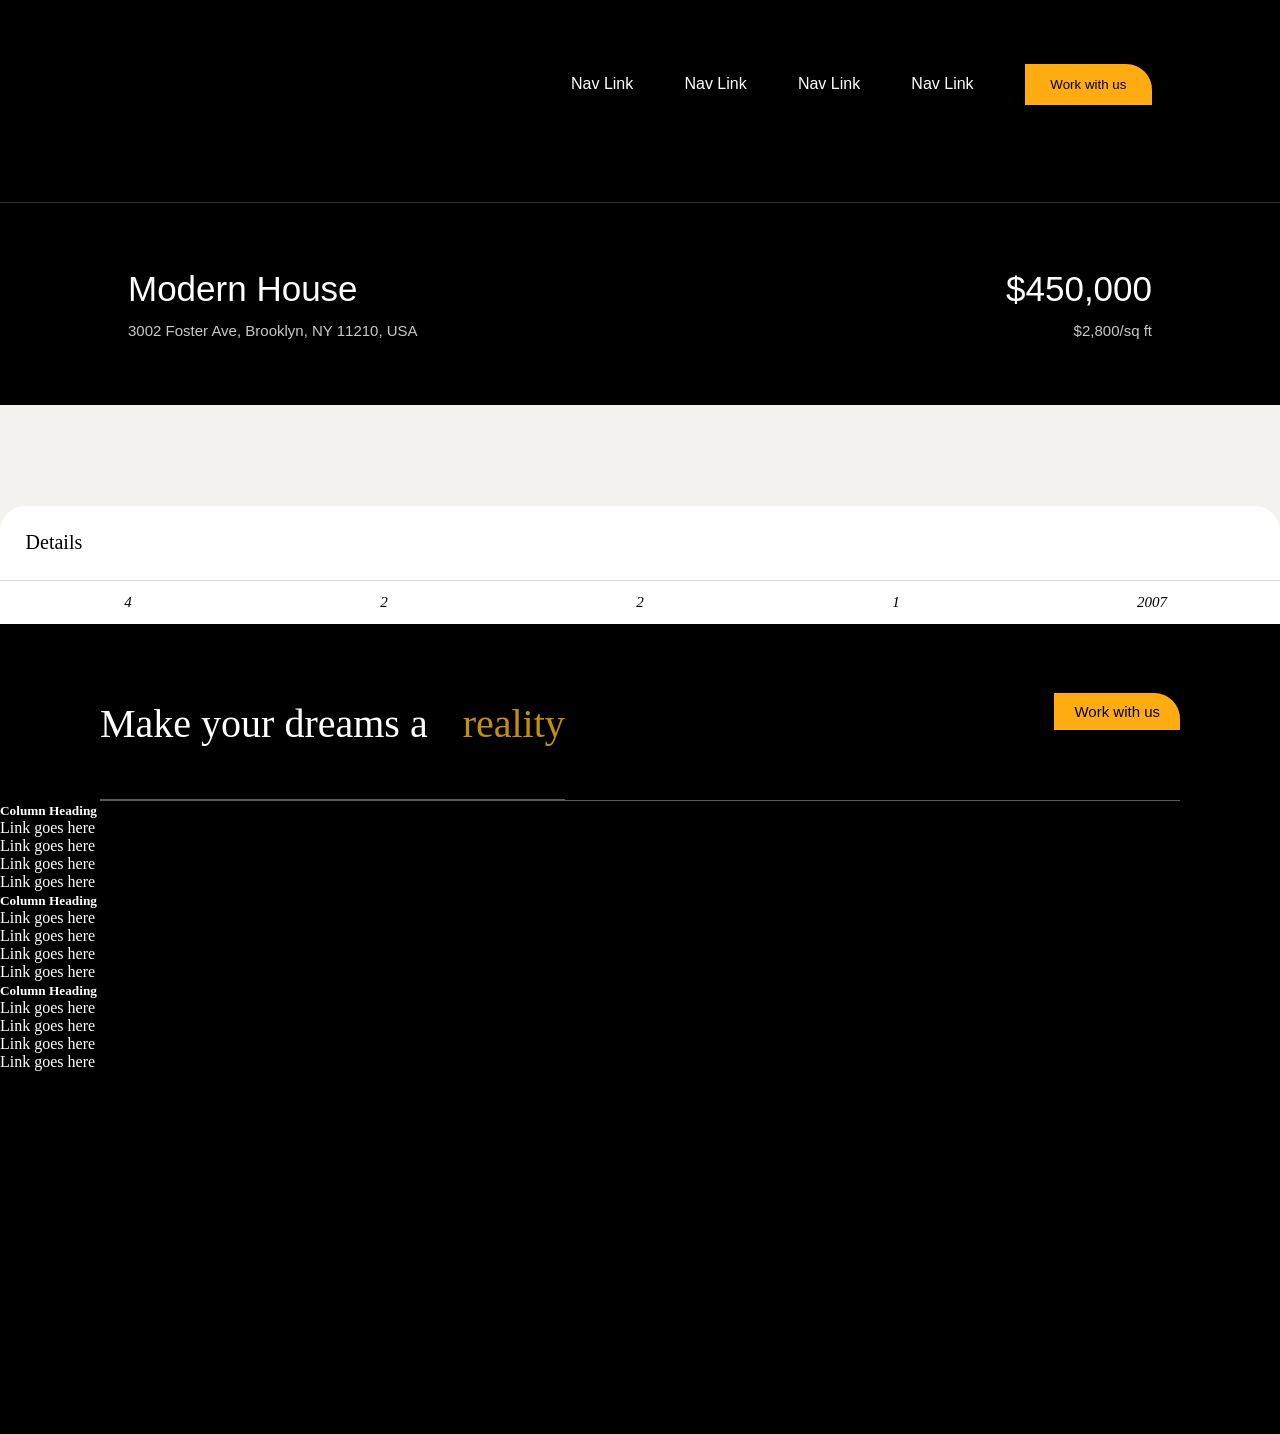
==== page2.html @ 0ca3a42a "style the footer heading" ====
<!DOCTYPE html>
<html lang="en">
<head>
    <meta charset="UTF-8">
    <meta http-equiv="X-UA-Compatible" content="IE=edge">
    <meta name="viewport" content="width=device-width, initial-scale=1.0">
    <script src="https://kit.fontawesome.com/e7d1e0d4b7.js" crossorigin="anonymous"></script>
    <link rel="stylesheet" href="./Assets/CSS/style.css">
    <title>Movers-2</title>

</head>

<body>
   <!--HEADER SECTION-->
   <div class="head-sec">
       <div class="nav-links">
           <ul>
               <li>Nav Link</li>
               <li>Nav Link</li>
               <li>Nav Link</li>
               <li>Nav Link</li>
               <li><button>Work with us <i class="fa-solid fa-right-long"></i></button></li>
           </ul>
       </div>
       <div class="header">
           <div>
               <p class="name"> Modern House</p>
               <p class="location"> 3002 Foster Ave, Brooklyn, NY 11210, USA</p>
           </div>
           <div>
                <P class="name">$450,000</P>
                <P class="location">$2,800/sq ft</P>
           </div>

       </div>
   </div> 
   <!--Picture sections-->
   <section>
       <div class="pictures-div">
           <div class="pics">
               <div class="big-pic">
                    <img src="https://drive.google.com/uc?export=view&id=1_YTQkSXjR_KBBoru-quj7aI0DAhgUHQy" alt="">
               </div>
               <div class="small-pics">
                <img src="https://drive.google.com/uc?export=view&id=1VtnFFFFGj6YVeNIsZd36shXdVuFKtDeX" alt="">
                <img src="https://drive.google.com/uc?export=view&id=1D1_yf16dgf63LguCztv2B1-DMqkanlFV" alt="">
                <img src="https://drive.google.com/uc?export=view&id=13_j3Vo6OsnA2htQBMNW5sR3_RbzWZbRx" alt="">
                <img src="https://drive.google.com/uc?export=view&id=1rEH1F7RldmzOWA7O5dvkRw0K_TReeOU3" alt="">
                <img src="https://drive.google.com/uc?export=view&id=1jzfv4vnMHcPCl5HlhIojYftEu1S5TY83" alt="">
                <img src="https://drive.google.com/uc?export=view&id=1H9y_EGEVu7B8-kIJKkqhQCIwWmnaPc_J" alt="">
                <img src="https://drive.google.com/uc?export=view&id=1SgCq9o4c_epH9wWms4tFMnTSdgdJij6A" alt="">

                   
               </div>

           </div>

       </div>
   </section>
   <!--Details Section-->

       <div class="details">
           <div class="title">
               <p>Details</p>
           </div>
           <div class="sec-icons">

               <div class="car">
                <i class="fa-solid fa-car" >4</i>
               </div>
               <div class="shower">
                <i class="fa-regular fa-calendar" >2</i>
               </div>
               <div class="hash">
                <i class="fa-regular fa-calendar" >2</i>
               </div>
               <div class="house">
                <i class="fa-regular fa-calendar" >1</i>
               </div>
               <div class="calendar">
                <i class="fa-regular fa-calendar" >2007</i>
               </div>

           </div>

       </div>
       <!--DESCRIPTION SECTION-->


<!--FOOTER SECTION-->
       <footer>
        <div class="footer">
            <div class="heading">
                <p>Make your dreams a  <span>reality</span></p>
            </div>
            <div class="btn">
                <button>Work with us <i class="fa-solid fa-right-long"></i></button>
            </div>
        </div>
        <div class="body">
            <div class="footer-icons">
                <i class="fa-brands fa-facebook-f"></i>
                <i class="fa-brands fa-twitter"></i>
                <i class="fa-brands fa-instagram"></i>
            </div>
            <div class="links">
                <ul>
                    <li><h5>Column Heading</h5></li>
                    <li>Link goes here</li>
                    <li>Link goes here</li>
                    <li>Link goes here</li>
                    <li>Link goes here</li>
                </ul>
                <ul>
                    <li><h5>Column Heading</h5></li>
                    <li>Link goes here</li>
                    <li>Link goes here</li>
                    <li>Link goes here</li>
                    <li>Link goes here</li>
                </ul>
                <ul>
                    <li><h5>Column Heading</h5></li>
                    <li>Link goes here</li>
                    <li>Link goes here</li>
                    <li>Link goes here</li>
                    <li>Link goes here</li>
                </ul>
            </div>
        </div>
    </footer>

</body>
</html>
---- Assets/CSS/style.css ----
*{
    margin: 0;
    padding: 0;
    box-sizing: border-box;
}
body{
    background-color: #f4f2ef;
}
.head-sec{
    height: 45vh;
    font-family: Arial, Helvetica, sans-serif;
    background-color: black;
}
.nav-links{
    border-bottom: 1px solid #333131;
    height: 50%;
    padding: 3vw 10vw;
}
.nav-links ul{
    list-style: none;
    display: flex;
    float: right;
    color: white;
    align-items: center;
    padding: 2vw 0;
}
.nav-links ul li{
    padding-left: 4vw;

}    
.nav-links ul li button{
    background-color: #FFAC12;
    color: black;
    padding: 1vw 2vw;
    border: none;
    border-top-right-radius: 2vw;

}    
span{
    color: white;
   
}
.header{
    height: 50%;
    display: flex;
    justify-content: space-between;
    color: white;
    padding: 3vw 10vw;
    align-items: center;
    font-family: Arial, Helvetica, sans-serif;
}
.name{
    font-size: 35px;
    margin-bottom: 1vw;
}
.location{
    font-size: 15px;
    float: right;
    color: #c9c8c7;
}
.pictures-div{
    margin: 3vw 10vw;
    display: flex;
    justify-content: space-between;

}
.pics{
    width: 65%;
}
.pics .big-pic img{
    height: auto;
    margin-bottom: 20px;
}
.small-pics{
    display: flex;
    flex-wrap: nowrap;
    justify-content: space-between;
}
.small-pics img{
    width: 12.5%;
}
.details{
    border-radius: 2vw;
}
.title{
    border-top-left-radius: 2vw;
    border-top-right-radius: 2vw;
    margin-top: 2vw;
    padding: 2vw;
    font-size: 20px;
    background-color: #fff;

    
}
.sec-icons{
    width: 100%;
    display: flex;
    background-color: #fff;

}
.sec-icons div{
    width: 20%;
    text-align: center;
    font-size: 15px;
    padding: 1vw;
    border-top:  1px solid   #dbdad8;

}
.car .shower .hash .house .calendar{
    border-right: 1px solid #dbdad8;
}
footer{
    width: 100%;
    height: 90vh;
    background-color: black;
    color: white;

}
.footer{
    display: flex;
    justify-content: space-between;
    align-items: center;
    border-bottom: 1px solid #5c5b5a;
    margin-left: 100px;
    margin-right: 100PX;
}
.heading{
    font-size: 40px;
    padding: 6vw 0 4vw ;
    border-bottom: 1px solid #5c5b5a;
}
span{
    color: #dda509e0;
    padding-left: 25px;
}
.btn button{
    background-color: #FFAC12;
    padding: 10px 20px;
    font-size: 15px;
    color: black;
    border: none;
    border-top-right-radius: 2vw;
}
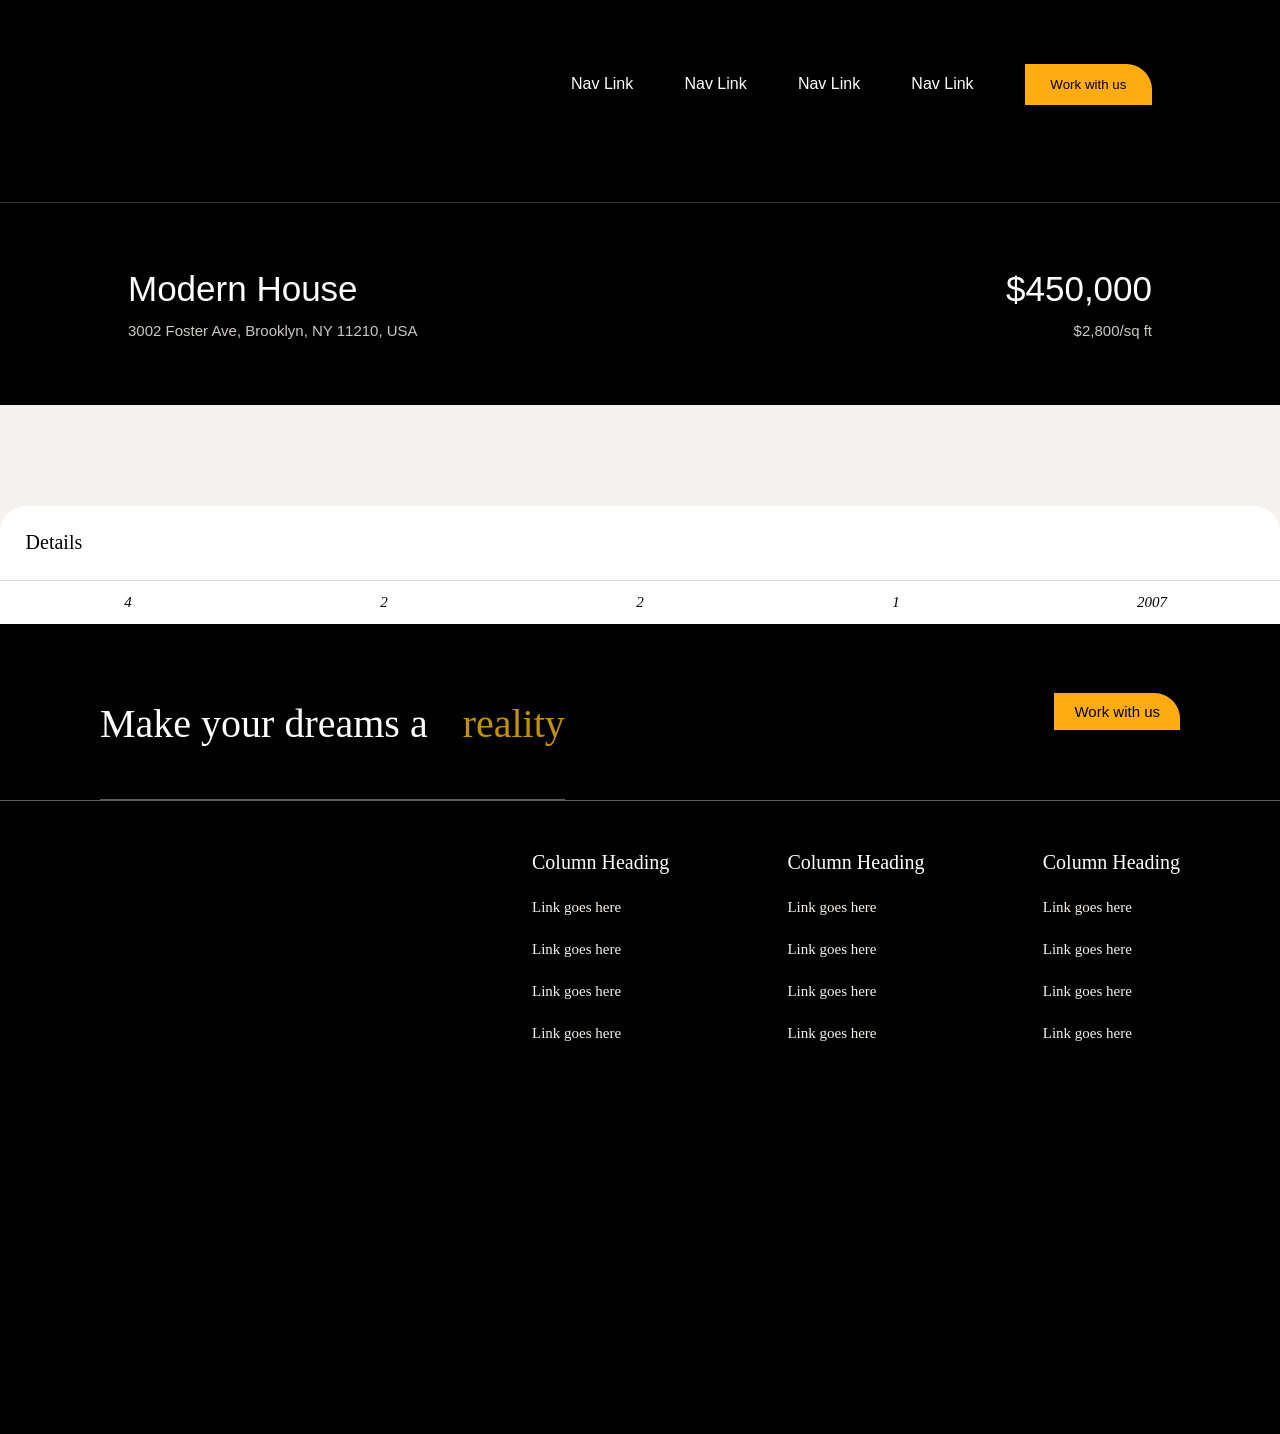
==== commit 8f4027e0: "styled footer section" ====
--- a/page2.html
+++ b/page2.html
@@ -105,21 +105,21 @@
             </div>
             <div class="links">
                 <ul>
-                    <li><h5>Column Heading</h5></li>
+                    <li><p>Column Heading</p></li>
                     <li>Link goes here</li>
                     <li>Link goes here</li>
                     <li>Link goes here</li>
                     <li>Link goes here</li>
                 </ul>
                 <ul>
-                    <li><h5>Column Heading</h5></li>
+                    <li><p>Column Heading</p></li>
                     <li>Link goes here</li>
                     <li>Link goes here</li>
                     <li>Link goes here</li>
                     <li>Link goes here</li>
                 </ul>
                 <ul>
-                    <li><h5>Column Heading</h5></li>
+                    <li><p>Column Heading</p></li>
                     <li>Link goes here</li>
                     <li>Link goes here</li>
                     <li>Link goes here</li>
--- a/Assets/CSS/style.css
+++ b/Assets/CSS/style.css
@@ -36,6 +36,9 @@
     border-top-right-radius: 2vw;
 
 }    
+.nav-links ul li button i{
+    color: white;
+}
 span{
     color: white;
    
@@ -121,8 +124,9 @@
     justify-content: space-between;
     align-items: center;
     border-bottom: 1px solid #5c5b5a;
-    margin-left: 100px;
-    margin-right: 100PX;
+    padding-left: 100px;
+    padding-right: 100px;
+   
 }
 .heading{
     font-size: 40px;
@@ -141,4 +145,42 @@
     border: none;
     border-top-right-radius: 2vw;
 }
+.btn button i{
+    color: white;
 
+}
+.body{
+    padding-top: 50px;
+    display: flex;
+    padding-left: 100px;
+    padding-right: 100px;
+  
+}
+.footer-icons{
+    padding-left: 100px;
+    padding-right: 200px;
+    display: flex;
+    width: 40%;
+    align-items: center;
+    justify-content: space-between;
+}
+.links{
+    display: flex;
+    justify-content: space-between;
+    width: 60%;
+}
+.links ul{
+    list-style: none;
+}
+.links ul li{
+    color: #f4f2ef;
+    font-size: 15px;
+    padding-bottom: 25px;
+
+}
+.links ul li p{
+    color: white;
+    font-size: 20px;
+
+}    
+
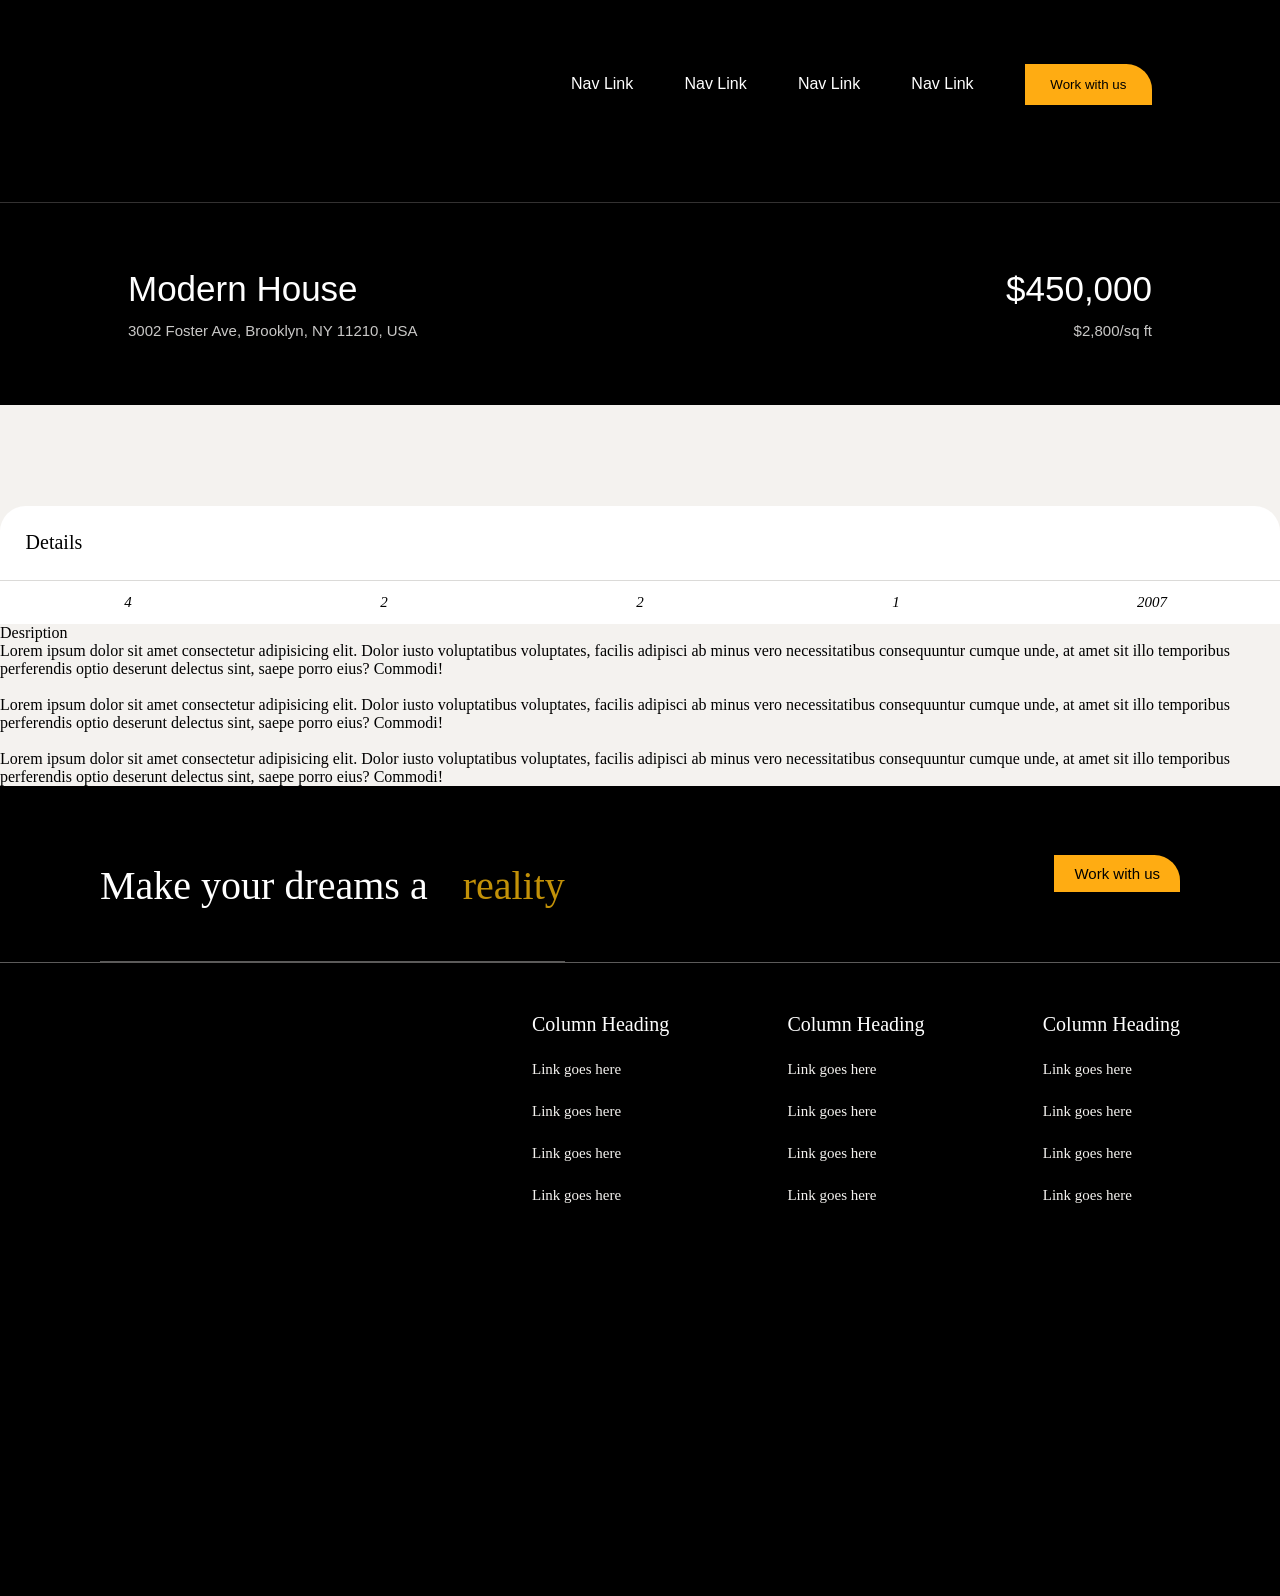
==== commit d9b992b3: "add description section" ====
--- a/page2.html
+++ b/page2.html
@@ -85,10 +85,37 @@
 
        </div>
        <!--DESCRIPTION SECTION-->
+       <div class="desc-sec">
+
+        <div class="desc-details">
+            <p>
+                Desription
+            </p>
+        </div>
+
+        <div class="desc-body">
+            <p> Lorem ipsum dolor sit amet consectetur adipisicing elit. 
+                Dolor iusto voluptatibus voluptates, facilis adipisci ab minus vero 
+                necessitatibus consequuntur cumque unde, at amet sit illo temporibus 
+                perferendis optio deserunt delectus sint, saepe porro eius? Commodi!
+            </p><br>
+            <p> Lorem ipsum dolor sit amet consectetur adipisicing elit. 
+                Dolor iusto voluptatibus voluptates, facilis adipisci ab minus vero 
+                necessitatibus consequuntur cumque unde, at amet sit illo temporibus 
+                perferendis optio deserunt delectus sint, saepe porro eius? Commodi!
+            </p><br>
+            <p> Lorem ipsum dolor sit amet consectetur adipisicing elit. 
+                Dolor iusto voluptatibus voluptates, facilis adipisci ab minus vero 
+                necessitatibus consequuntur cumque unde, at amet sit illo temporibus 
+                perferendis optio deserunt delectus sint, saepe porro eius? Commodi!
+            </p>         
+      </div>
+      
+    </div>
 
 
 <!--FOOTER SECTION-->
-       <footer>
+    <footer>
         <div class="footer">
             <div class="heading">
                 <p>Make your dreams a  <span>reality</span></p>
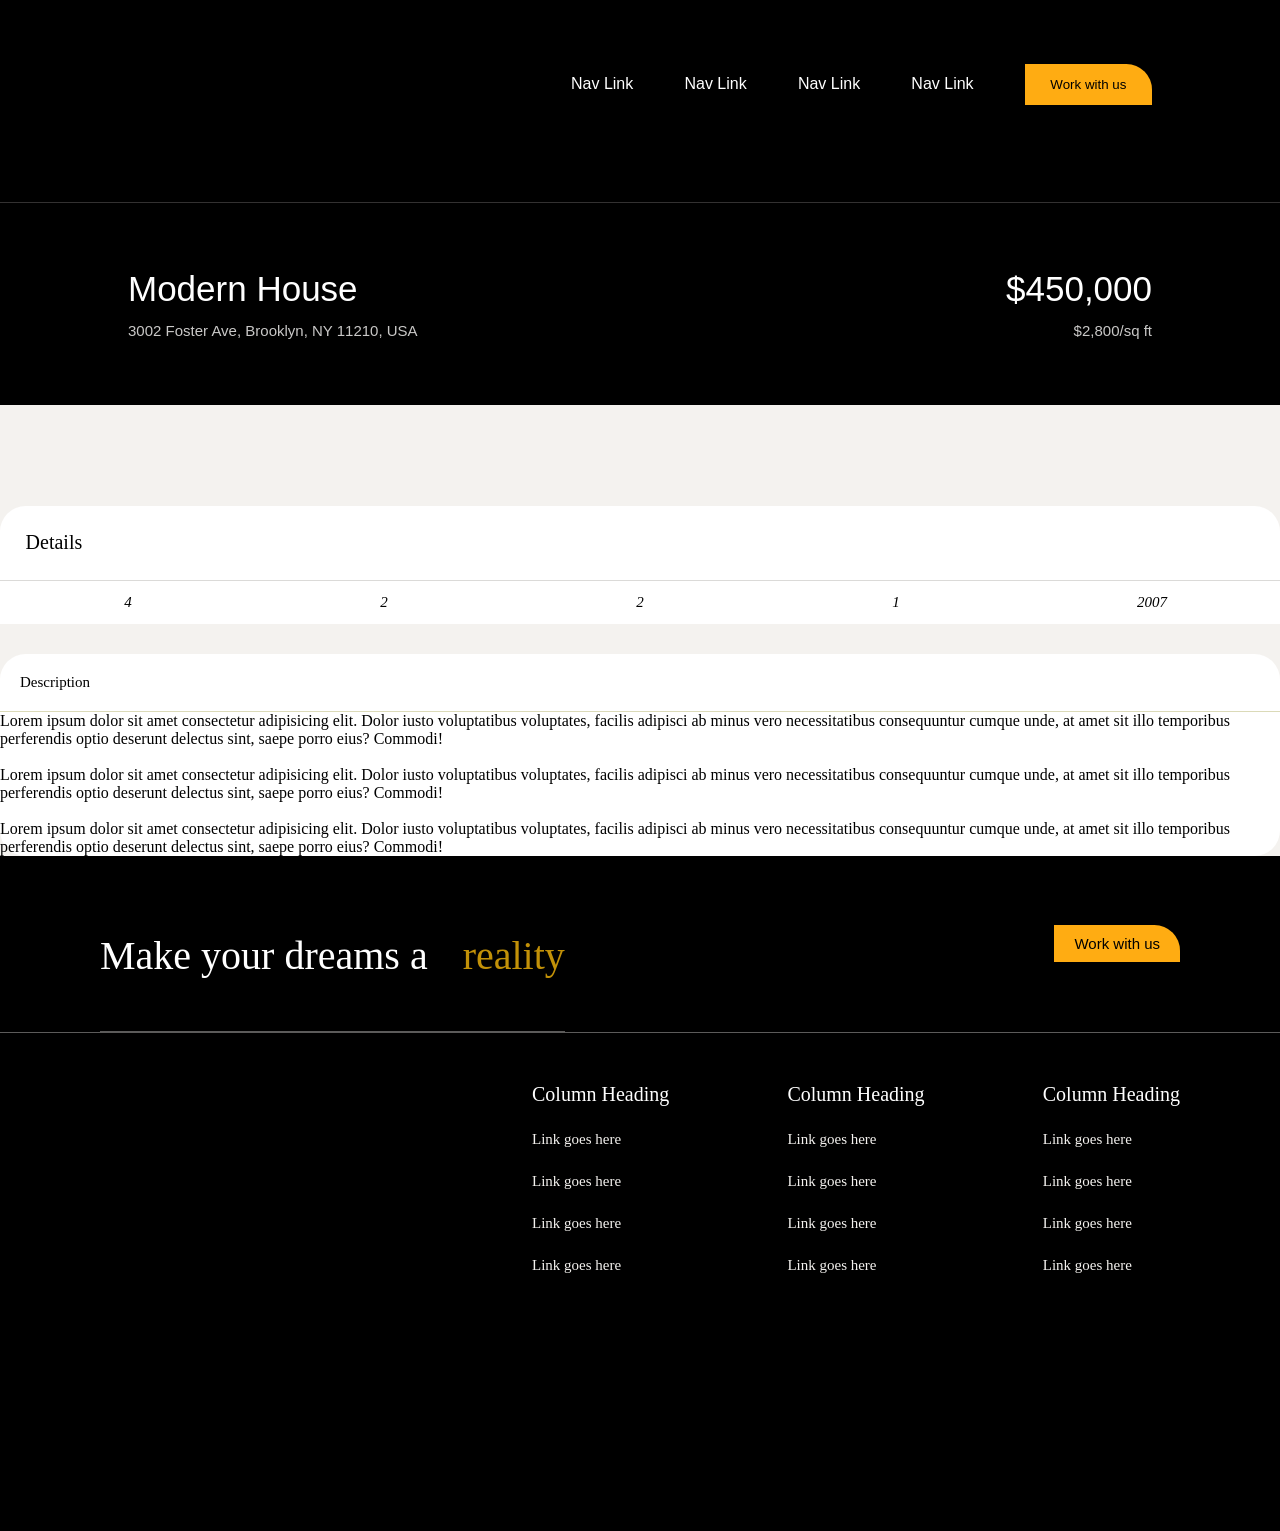
==== commit eb4d8d82: "make changes to height of footer section" ====
--- a/page2.html
+++ b/page2.html
@@ -89,7 +89,7 @@
 
         <div class="desc-details">
             <p>
-                Desription
+                Description
             </p>
         </div>
 
--- a/Assets/CSS/style.css
+++ b/Assets/CSS/style.css
@@ -112,9 +112,19 @@
 .car .shower .hash .house .calendar{
     border-right: 1px solid #dbdad8;
 }
+.desc-sec{
+    background-color: white;
+    margin-top: 30px;
+    border-radius: 2vw;
+}
+.desc-details{
+    font-size: 15px;
+    padding: 20px;
+    border-bottom: 1px solid #dbdab8;
+}
 footer{
     width: 100%;
-    height: 90vh;
+    height: 75vh;
     background-color: black;
     color: white;
 
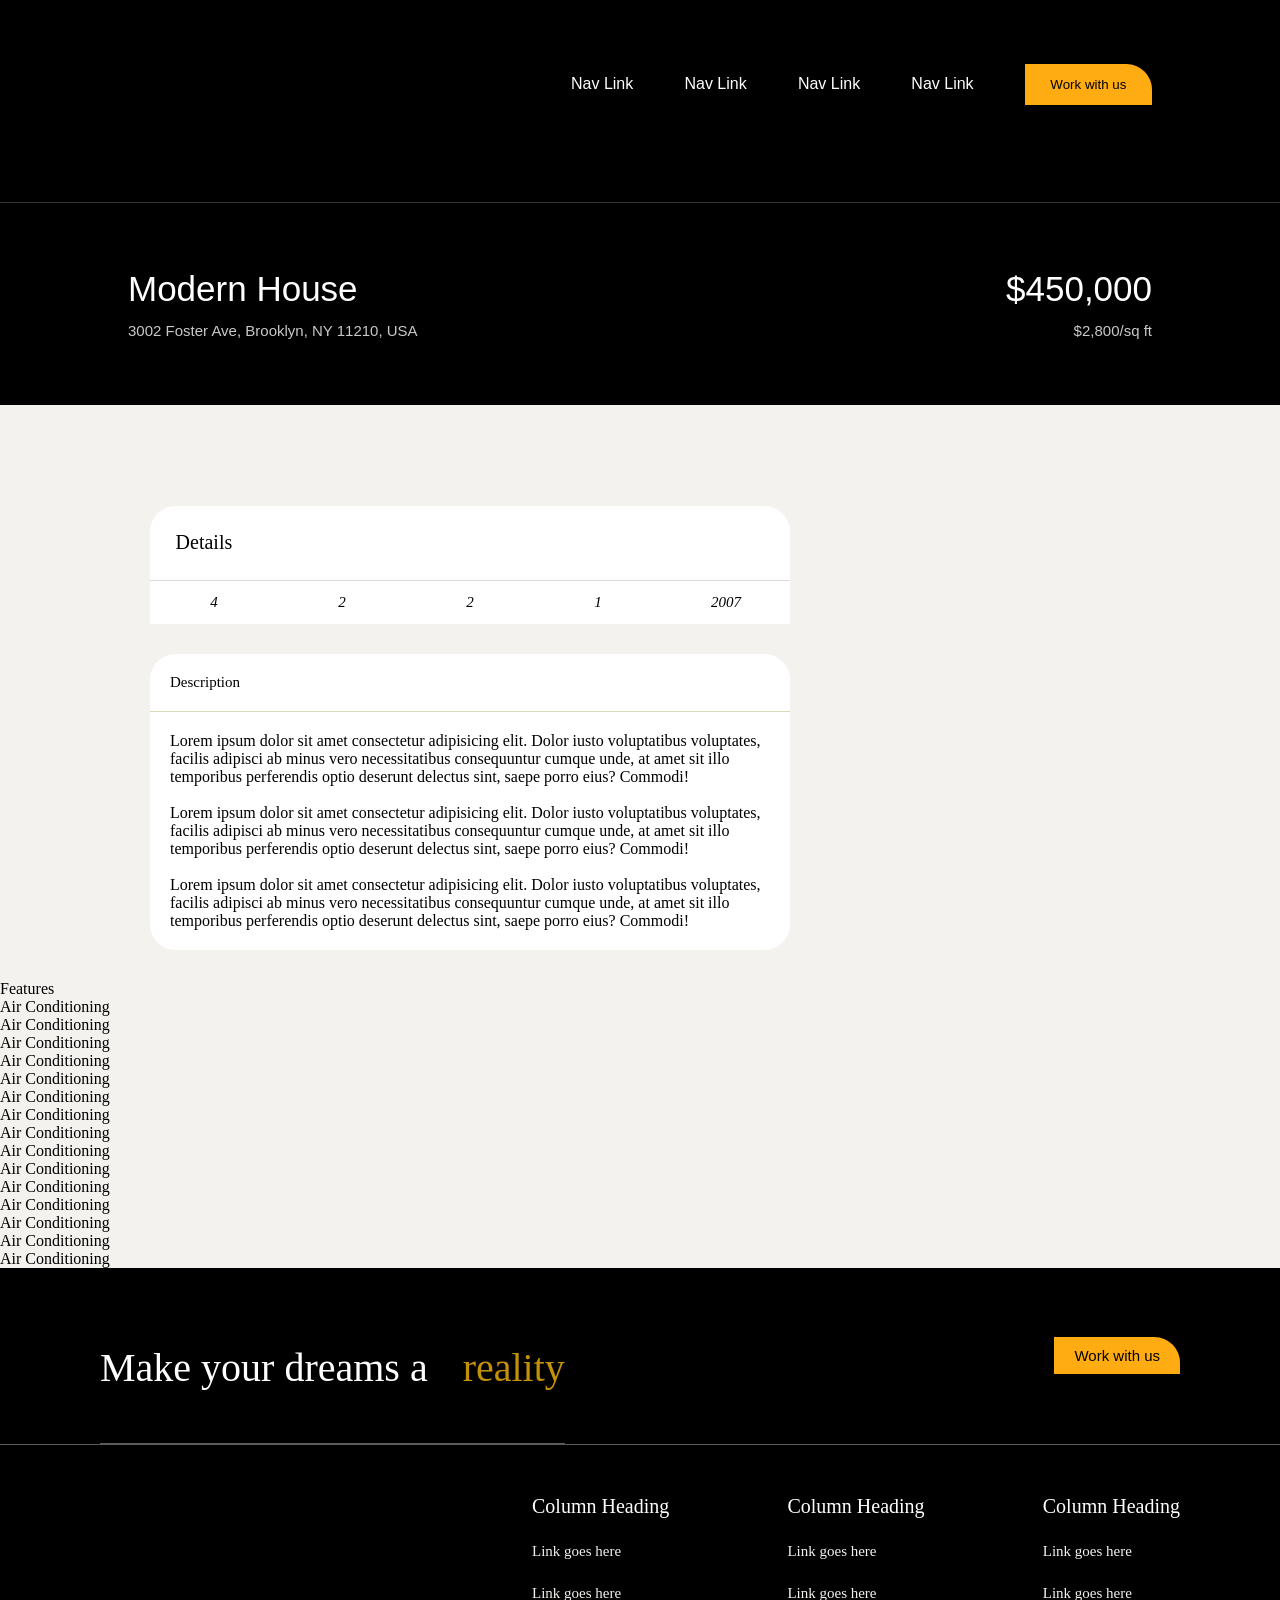
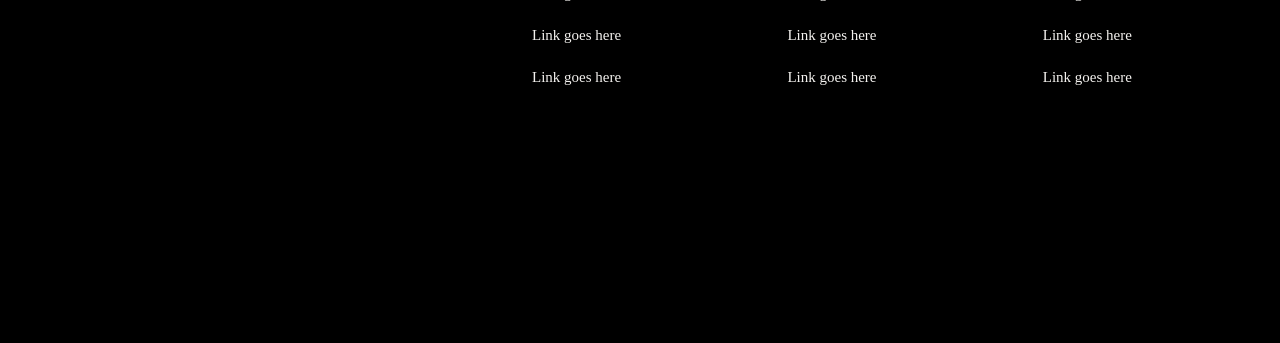
==== commit e31f3404: "add the feature section" ====
--- a/page2.html
+++ b/page2.html
@@ -112,6 +112,43 @@
       </div>
       
     </div>
+    <!--FEATURE SECTION-->
+    <div class="features">
+        <div class="features-p">
+            <p>Features</p>
+        </div>
+        <div class="features-content">
+            <div class="features-list1">
+                <ul>
+                    <li><i class="fa-solid fa-circle-check"></i>Air Conditioning</li>
+                    <li><i class="fa-solid fa-circle-check"></i>Air Conditioning</li>
+                    <li><i class="fa-solid fa-circle-check"></i>Air Conditioning</li>
+                    <li><i class="fa-solid fa-circle-check"></i>Air Conditioning</li>
+                    <li><i class="fa-solid fa-circle-check"></i>Air Conditioning</li>
+                </ul>
+            </div>
+            <div class="features-list1">
+                <ul>
+                    <li><i class="fa-solid fa-circle-check"></i>Air Conditioning</li>
+                    <li><i class="fa-solid fa-circle-check"></i>Air Conditioning</li>
+                    <li><i class="fa-solid fa-circle-check"></i>Air Conditioning</li>
+                    <li><i class="fa-solid fa-circle-check"></i>Air Conditioning</li>
+                    <li><i class="fa-solid fa-circle-check"></i>Air Conditioning</li>
+                </ul>
+            </div>
+            <div class="features-list1">
+                <ul>
+                    <li><i class="fa-solid fa-circle-check"></i>Air Conditioning</li>
+                    <li><i class="fa-solid fa-circle-check"></i>Air Conditioning</li>
+                    <li><i class="fa-solid fa-circle-check"></i>Air Conditioning</li>
+                    <li><i class="fa-solid fa-circle-check"></i>Air Conditioning</li>
+                    <li><i class="fa-solid fa-circle-check"></i>Air Conditioning</li>
+                </ul>
+            </div>
+        </div>
+    </div>
+
+</div>
 
 
 <!--FOOTER SECTION-->
--- a/Assets/CSS/style.css
+++ b/Assets/CSS/style.css
@@ -84,6 +84,8 @@
 }
 .details{
     border-radius: 2vw;
+    width: 50%;
+    margin-left: 150px;
 }
 .title{
     border-top-left-radius: 2vw;
@@ -116,11 +118,18 @@
     background-color: white;
     margin-top: 30px;
     border-radius: 2vw;
+    width: 50%;
+    margin-bottom: 30px;
+    margin-left: 150px;
 }
 .desc-details{
     font-size: 15px;
     padding: 20px;
     border-bottom: 1px solid #dbdab8;
+}
+.desc-body{
+    padding: 20px;
+    font-size: medium;
 }
 footer{
     width: 100%;
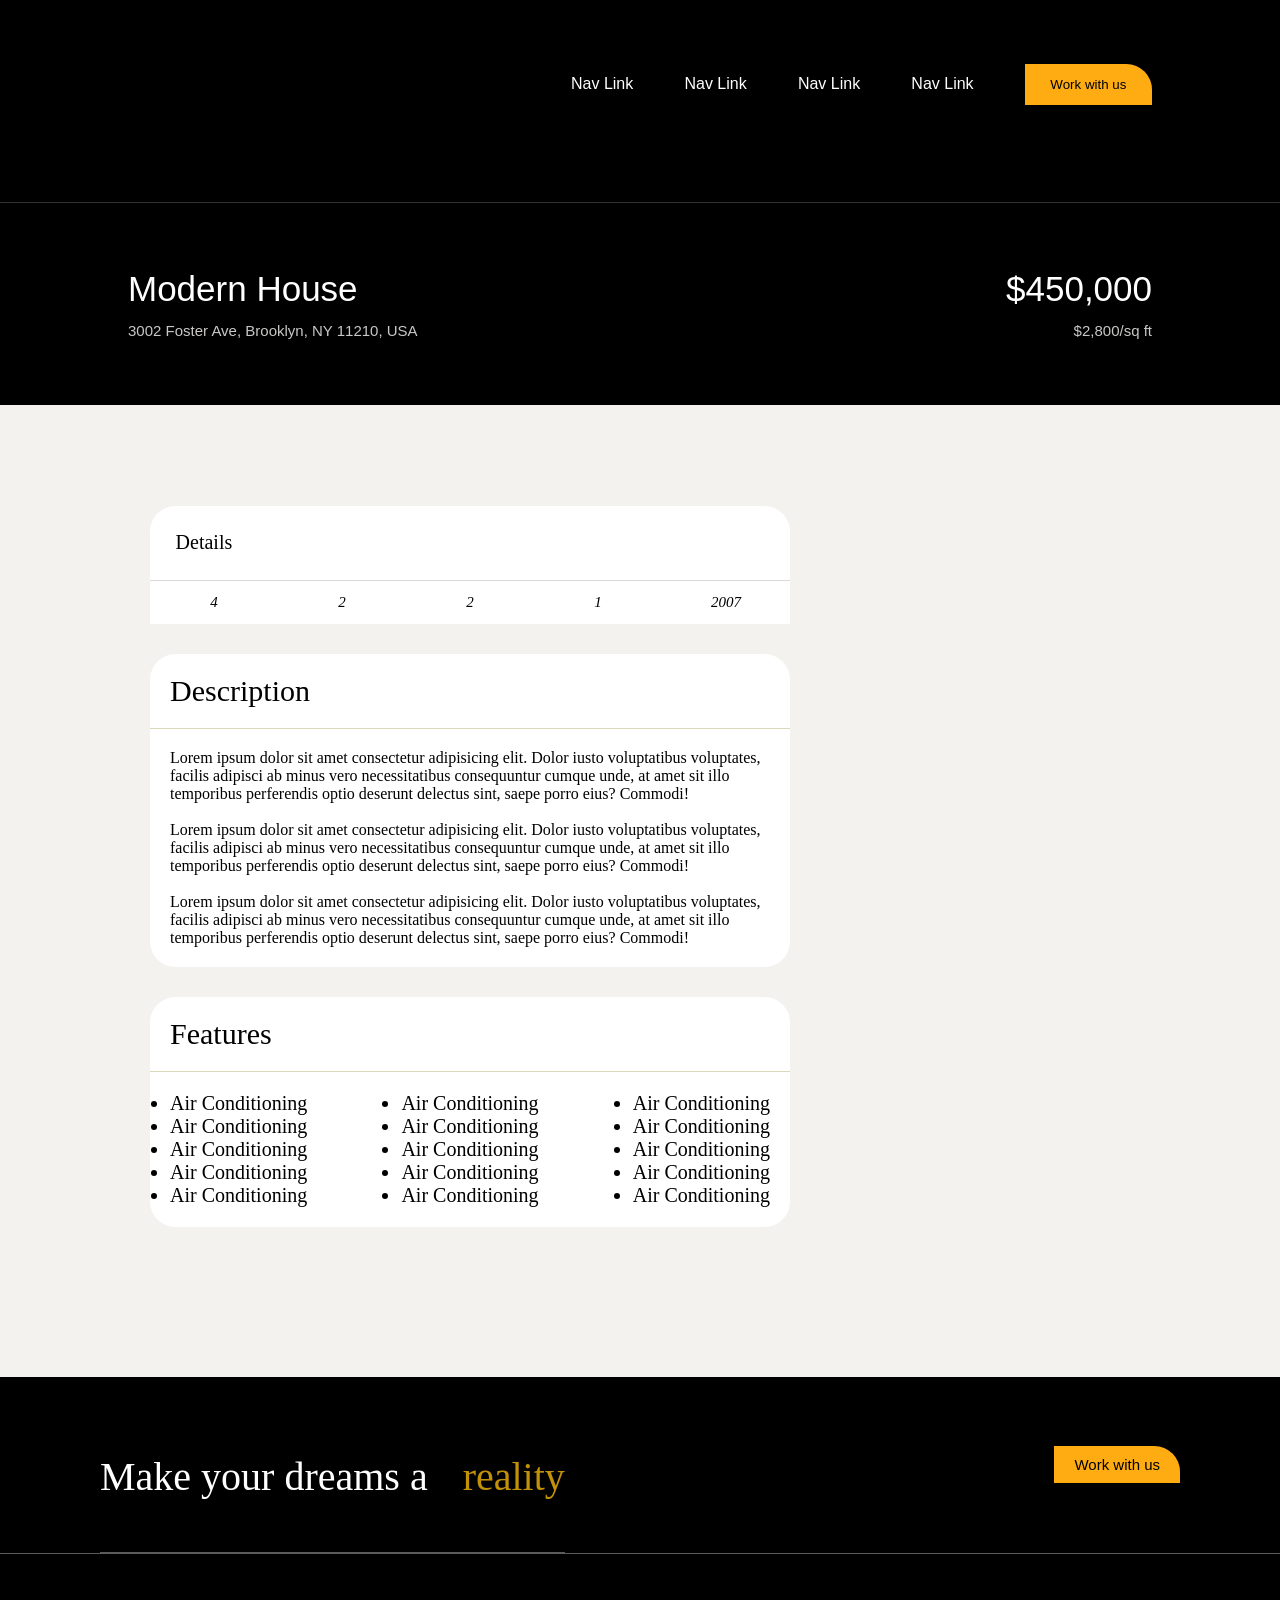
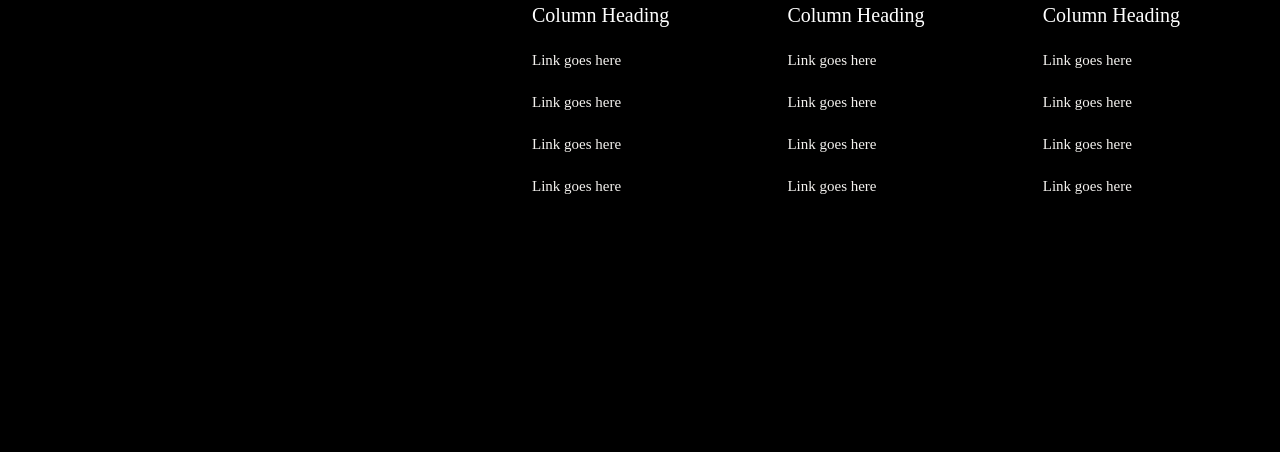
==== commit f7d0e1c0: "add style to feature section" ====
--- a/page2.html
+++ b/page2.html
@@ -113,12 +113,12 @@
       
     </div>
     <!--FEATURE SECTION-->
-    <div class="features">
-        <div class="features-p">
+    <div class="feature-sec">
+        <div class="ft-heading">
             <p>Features</p>
         </div>
-        <div class="features-content">
-            <div class="features-list1">
+        <div class="ft-body">
+            <div class="ft-items">
                 <ul>
                     <li><i class="fa-solid fa-circle-check"></i>Air Conditioning</li>
                     <li><i class="fa-solid fa-circle-check"></i>Air Conditioning</li>
@@ -127,7 +127,7 @@
                     <li><i class="fa-solid fa-circle-check"></i>Air Conditioning</li>
                 </ul>
             </div>
-            <div class="features-list1">
+            <div class="ft-items">
                 <ul>
                     <li><i class="fa-solid fa-circle-check"></i>Air Conditioning</li>
                     <li><i class="fa-solid fa-circle-check"></i>Air Conditioning</li>
@@ -136,7 +136,7 @@
                     <li><i class="fa-solid fa-circle-check"></i>Air Conditioning</li>
                 </ul>
             </div>
-            <div class="features-list1">
+            <div class="ft-items">
                 <ul>
                     <li><i class="fa-solid fa-circle-check"></i>Air Conditioning</li>
                     <li><i class="fa-solid fa-circle-check"></i>Air Conditioning</li>
@@ -147,9 +147,6 @@
             </div>
         </div>
     </div>
-
-</div>
-
 
 <!--FOOTER SECTION-->
     <footer>
--- a/Assets/CSS/style.css
+++ b/Assets/CSS/style.css
@@ -123,7 +123,7 @@
     margin-left: 150px;
 }
 .desc-details{
-    font-size: 15px;
+    font-size: 30px;
     padding: 20px;
     border-bottom: 1px solid #dbdab8;
 }
@@ -131,6 +131,27 @@
     padding: 20px;
     font-size: medium;
 }
+.feature-sec{
+    background-color: white;
+    margin-top: 30px;
+    width: 50%;
+    border-radius: 2vw;
+    margin-left: 150px;
+    margin-bottom: 150px;
+}
+.ft-heading{
+    font-size: 30px;
+    font-style: bold;
+    padding: 20px;
+    border-bottom: 1px solid #dbdab8;
+}
+.ft-body{
+    display: flex;
+    justify-content: space-between;
+    padding: 20px;
+    font-size: 20px;
+}
+
 footer{
     width: 100%;
     height: 75vh;
@@ -138,6 +159,7 @@
     color: white;
 
 }
+
 .footer{
     display: flex;
     justify-content: space-between;
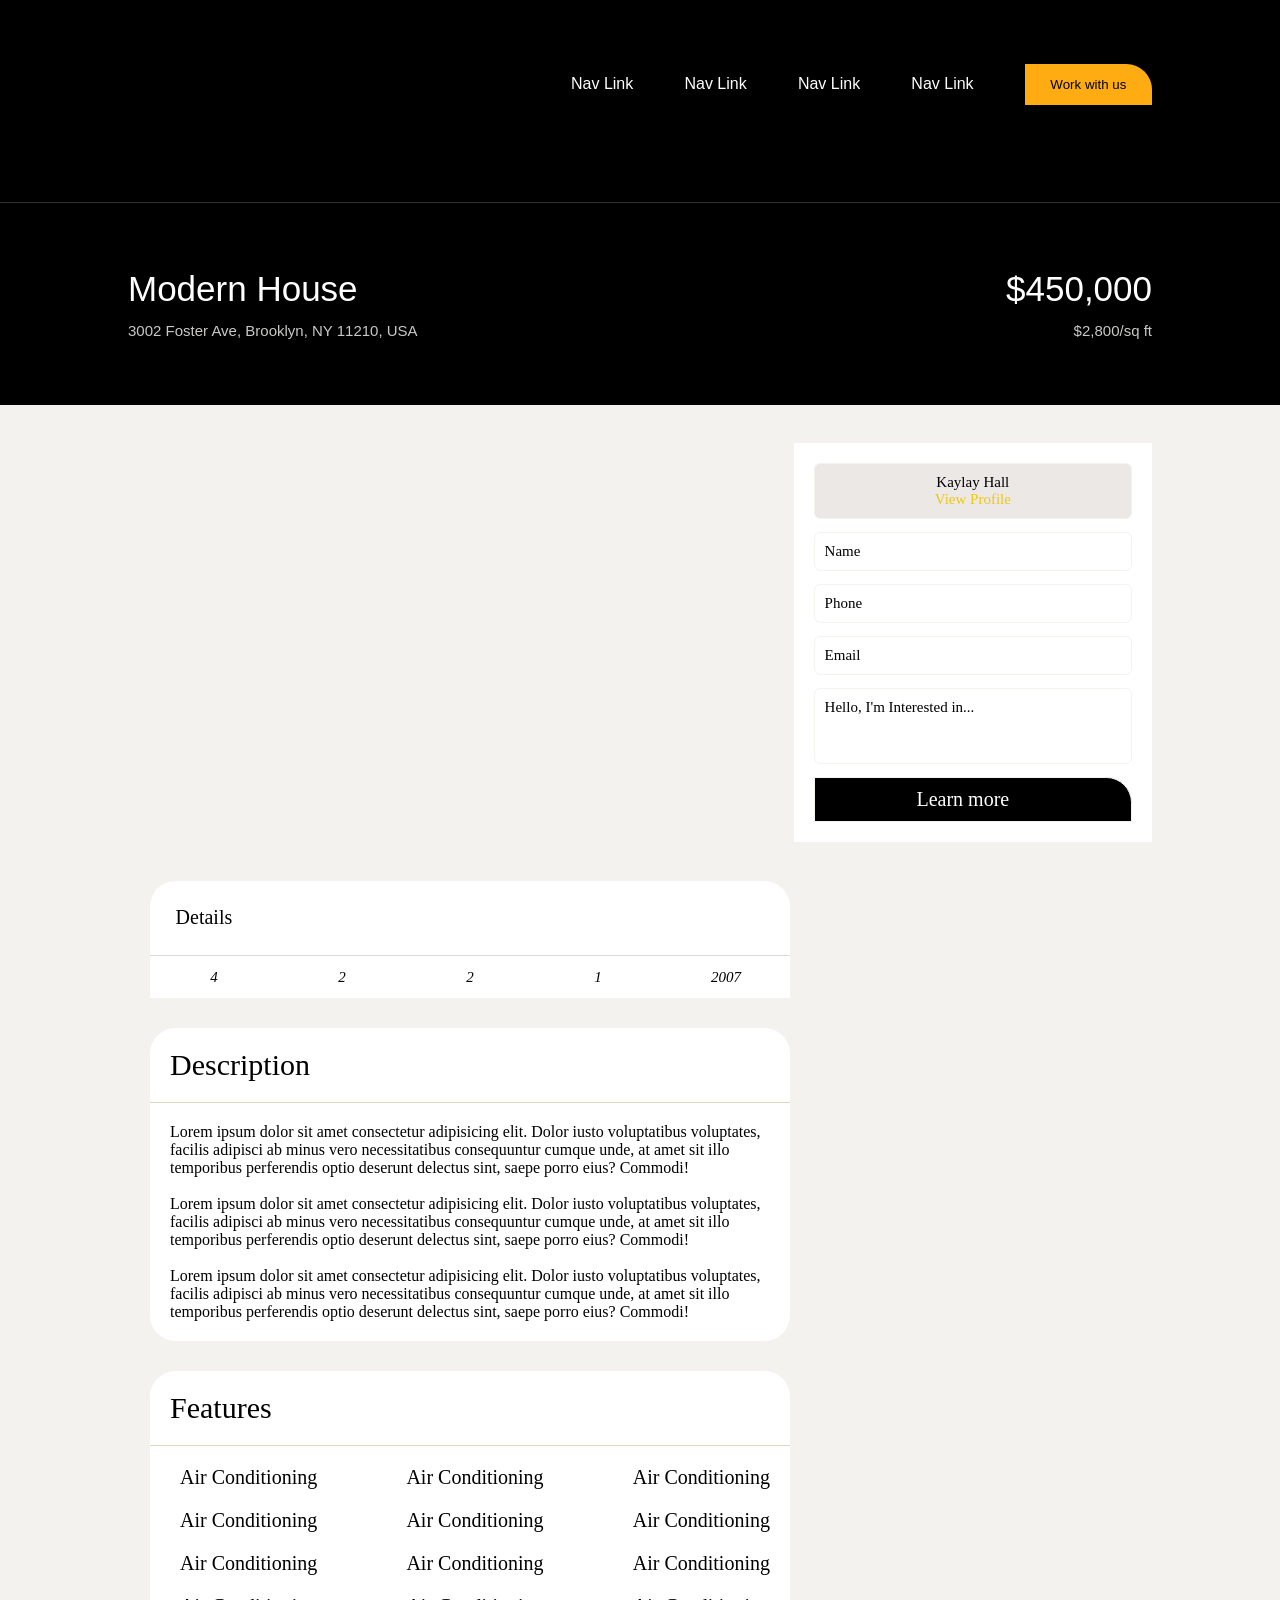
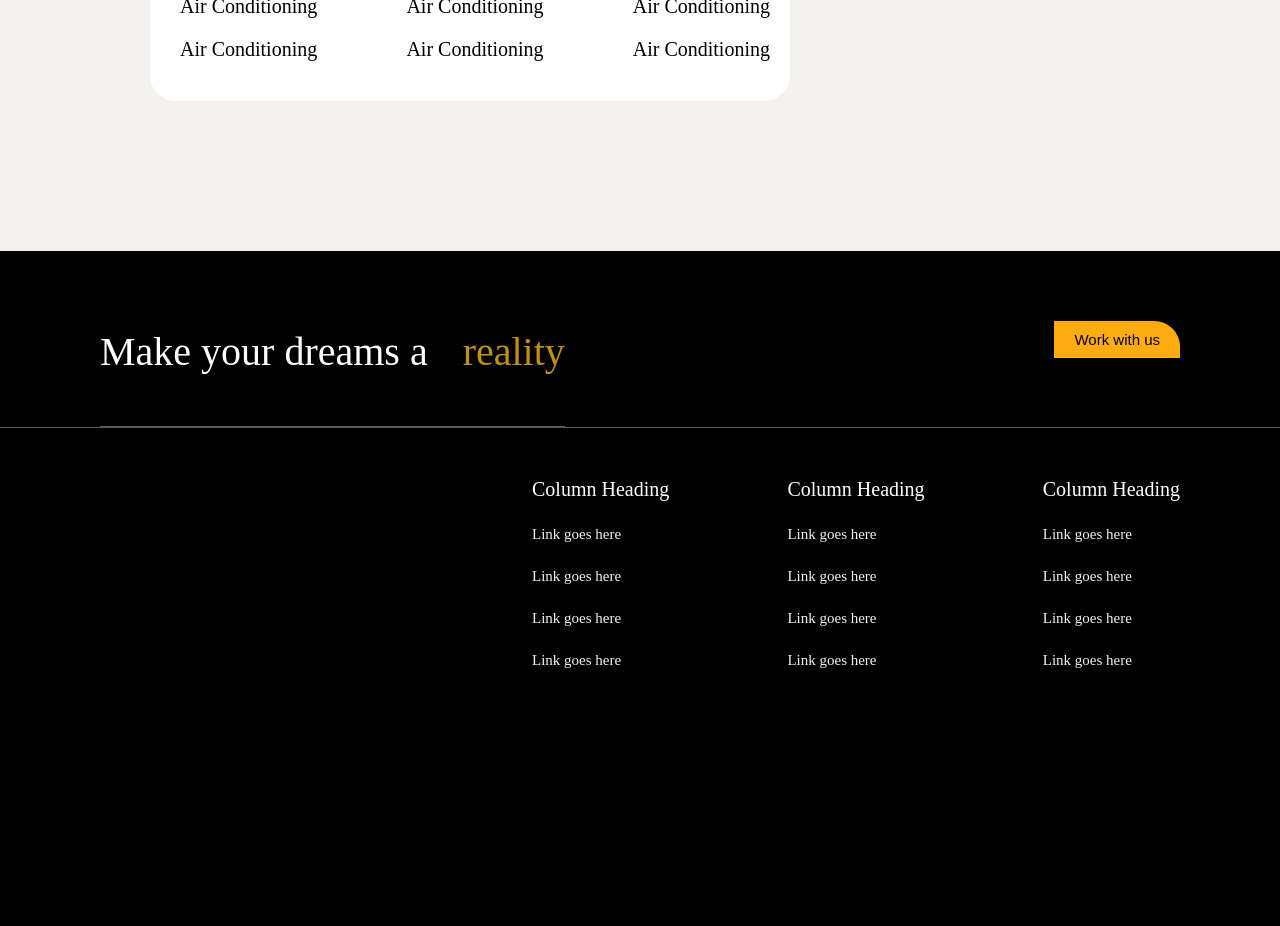
==== commit 10cb74aa: "add profile section" ====
--- a/page2.html
+++ b/page2.html
@@ -51,6 +51,32 @@
                 <img src="https://drive.google.com/uc?export=view&id=1SgCq9o4c_epH9wWms4tFMnTSdgdJij6A" alt="">
 
                    
+               </div>
+
+           </div>
+           <div class="profile">
+               <div class="profile-details">
+                   <div class="one">
+                       <p>Kaylay Hall</p>
+                       <p style="color: rgb(240, 199, 18);">View Profile</p>
+
+                   </div>
+                   <div class="two">
+                       <p>Name</p>
+                   </div>
+                   <div class="three">
+                    <p>Phone</p>
+                </div>
+                <div class="four">
+                    <p>Email</p>
+                </div>
+                <div class="five">
+                    <p>Hello, I'm Interested in...</p>
+                </div>
+                <div class="six">
+                    <p>Learn more <i class="fa-solid fa-right-long"></i></p>
+                </div>
+
                </div>
 
            </div>
--- a/Assets/CSS/style.css
+++ b/Assets/CSS/style.css
@@ -68,11 +68,12 @@
 
 }
 .pics{
-    width: 65%;
+    width: 50%;
 }
 .pics .big-pic img{
     height: auto;
     margin-bottom: 20px;
+    width: 125%;
 }
 .small-pics{
     display: flex;
@@ -81,6 +82,64 @@
 }
 .small-pics img{
     width: 12.5%;
+}
+.profile{
+    background-color: white;
+    width: 35%;
+    padding: 10px;
+    height: 50%;
+}
+.profile-details{
+    padding: 10px;
+}
+.profile-details div{
+    border: 1px solid #f4f2ed;
+    width: 100%;
+    padding: 10px;
+    font-size: 15px;
+
+}
+.profile-details .one{
+    background-color: #ebe8e6;
+    margin-bottom: 1vw;
+    border-radius: .5vw;
+    text-align: center;
+}
+.profile-details .two{
+    margin-bottom: 1vw;
+    border-radius: .5vw;
+  
+}
+.profile-details .three{
+    margin-bottom: 1vw;
+    border-radius: .5vw;
+  
+}
+.profile-details .four{
+    margin-bottom: 1vw;
+    border-radius: .5vw;
+  
+}
+.profile-details .five{
+    margin-bottom: 1vw;
+    border-radius: .5vw;
+  
+}
+.profile-details .five{
+    height: 6vw;
+
+}
+.profile-details .six{
+    background-color: black;
+    border-top-right-radius: 2vw;
+    color: white;
+    text-align: center;
+    font-size: 20px;
+}
+.profile-details .six i{
+    margin-left: 20px;
+    color: yellow;
+    padding-bottom: 20px;
 }
 .details{
     border-radius: 2vw;
@@ -151,7 +210,18 @@
     padding: 20px;
     font-size: 20px;
 }
-
+.ft-items ul{
+    list-style: none;
+   
+}
+.ft-items ul li{
+    padding-bottom: 20px;
+
+}
+.ft-items ul li i{
+    color: #FFAC12;
+    margin-right: 10px;
+}
 footer{
     width: 100%;
     height: 75vh;
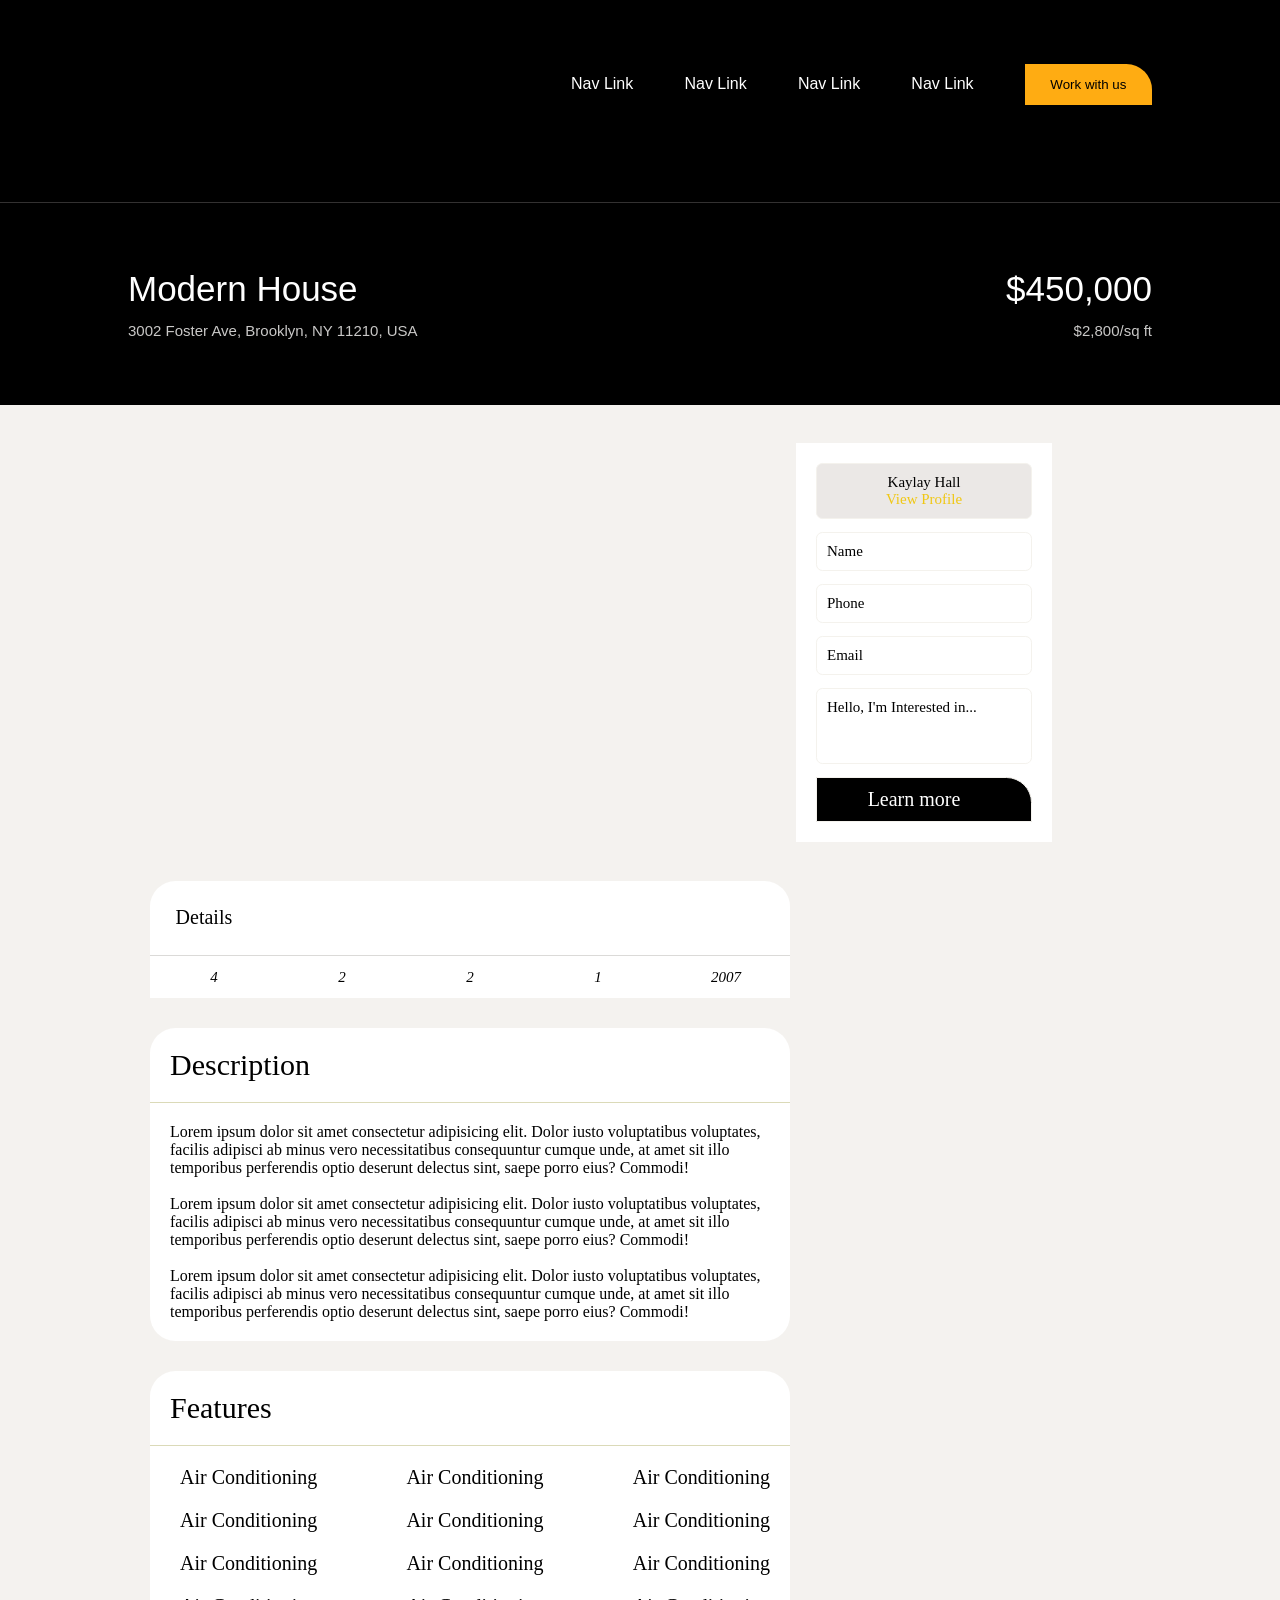
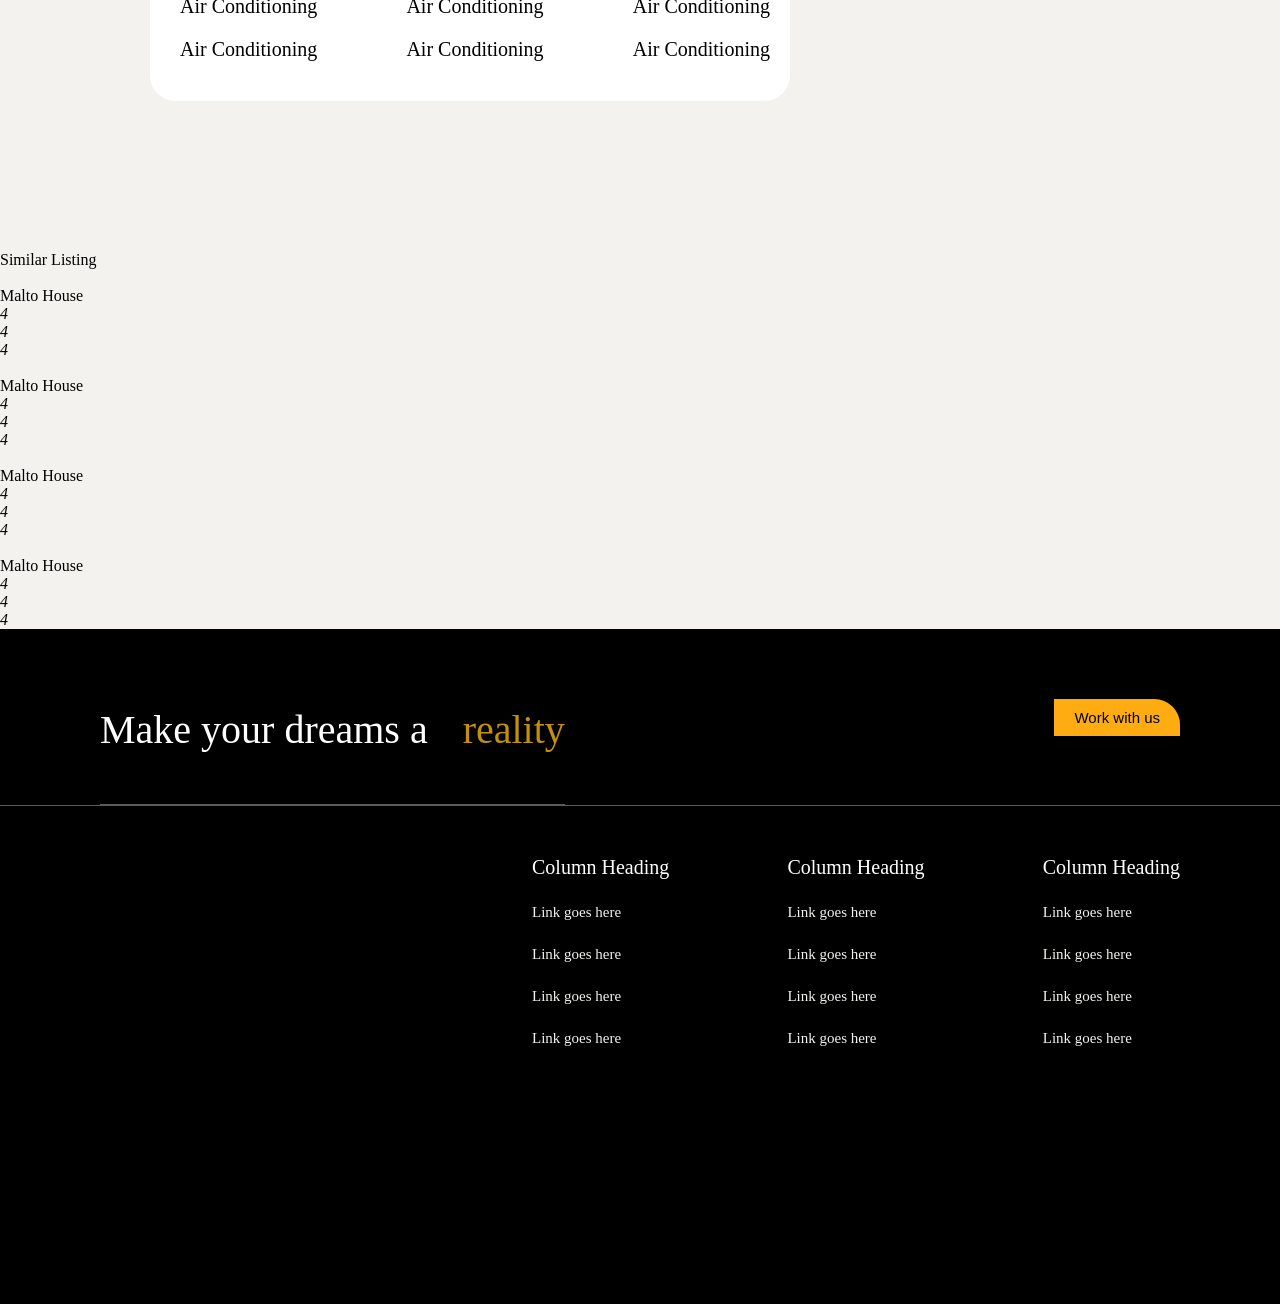
==== commit d7f1442b: "add similar section" ====
--- a/page2.html
+++ b/page2.html
@@ -54,6 +54,9 @@
                </div>
 
            </div>
+
+           <!---PROFILE SECTION-->
+
            <div class="profile">
                <div class="profile-details">
                    <div class="one">
@@ -83,6 +86,7 @@
 
        </div>
    </section>
+
    <!--Details Section-->
 
        <div class="details">
@@ -110,6 +114,7 @@
            </div>
 
        </div>
+
        <!--DESCRIPTION SECTION-->
        <div class="desc-sec">
 
@@ -138,7 +143,9 @@
       </div>
       
     </div>
+
     <!--FEATURE SECTION-->
+
     <div class="feature-sec">
         <div class="ft-heading">
             <p>Features</p>
@@ -173,8 +180,99 @@
             </div>
         </div>
     </div>
+    <!--sIMILAR SECTION -->
+    <div class="similar-sec">
+        <div class="gradient">
+
+        </div>
+        <div class="similar-heading">
+            <p>Similar Listing</p>
+
+        </div>
+        <div class="images">
+            <div class="image1">
+                <img src="https://drive.google.com/uc?export=view&id=1cmWeqNwxcxmM5i6bq3-b1mr7XvbLTPyO" alt="">
+                <p class="caption">Malto House</p>
+                <div class="icons">
+                    <div>
+                        <i class="fa-solid fa-car" >4</i>
+
+                    </div>
+                    <div>
+                        <i class="fa-solid fa-car" >4</i>
+
+                    </div>
+                    <div>
+                        <i class="fa-solid fa-car" >4</i>
+
+                    </div>
+
+                </div>
+            </div>
+            <div class="image1">
+                <img src="https://drive.google.com/uc?export=view&id=1Uz-YGXMOgE611VBwF44tBJcLBnQOSTwa" alt="">
+                <p class="caption">Malto House</p>
+                <div class="icons">
+                    <div>
+                        <i class="fa-solid fa-car" >4</i>
+
+                    </div>
+                    <div>
+                        <i class="fa-solid fa-car" >4</i>
+
+                    </div>
+                    <div>
+                        <i class="fa-solid fa-car" >4</i>
+
+                    </div>
+
+                </div>
+            </div>
+            <div class="image1">
+                <img src="https://drive.google.com/uc?export=view&id=1oaBJWyYx8TSer2btpPhCMoSf8atWD-T_" alt="">
+                <p class="caption">Malto House</p>
+                <div class="icons">
+                    <div>
+                        <i class="fa-solid fa-car" >4</i>
+
+                    </div>
+                    <div>
+                        <i class="fa-solid fa-car" >4</i>
+
+                    </div>
+                    <div>
+                        <i class="fa-solid fa-car" >4</i>
+
+                    </div>
+
+                </div>
+            </div>
+            <div class="image1">
+                <img src="https://drive.google.com/uc?export=view&id=1oKLlEBczjC9uiwMGI20-VH0ebY7YBtxf" alt="">
+                <p class="caption">Malto House</p>
+                <div class="icons">
+                    <div>
+                        <i class="fa-solid fa-car" >4</i>
+
+                    </div>
+                    <div>
+                        <i class="fa-solid fa-car" >4</i>
+
+                    </div>
+                    <div>
+                        <i class="fa-solid fa-car" >4</i>
+
+                    </div>
+
+                </div>
+            </div>
+
+        </div>
+
+    </div>
 
 <!--FOOTER SECTION-->
+
     <footer>
         <div class="footer">
             <div class="heading">
--- a/Assets/CSS/style.css
+++ b/Assets/CSS/style.css
@@ -85,9 +85,10 @@
 }
 .profile{
     background-color: white;
-    width: 35%;
+    width: 25%;
     padding: 10px;
     height: 50%;
+    margin-right: 100px;
 }
 .profile-details{
     padding: 10px;
